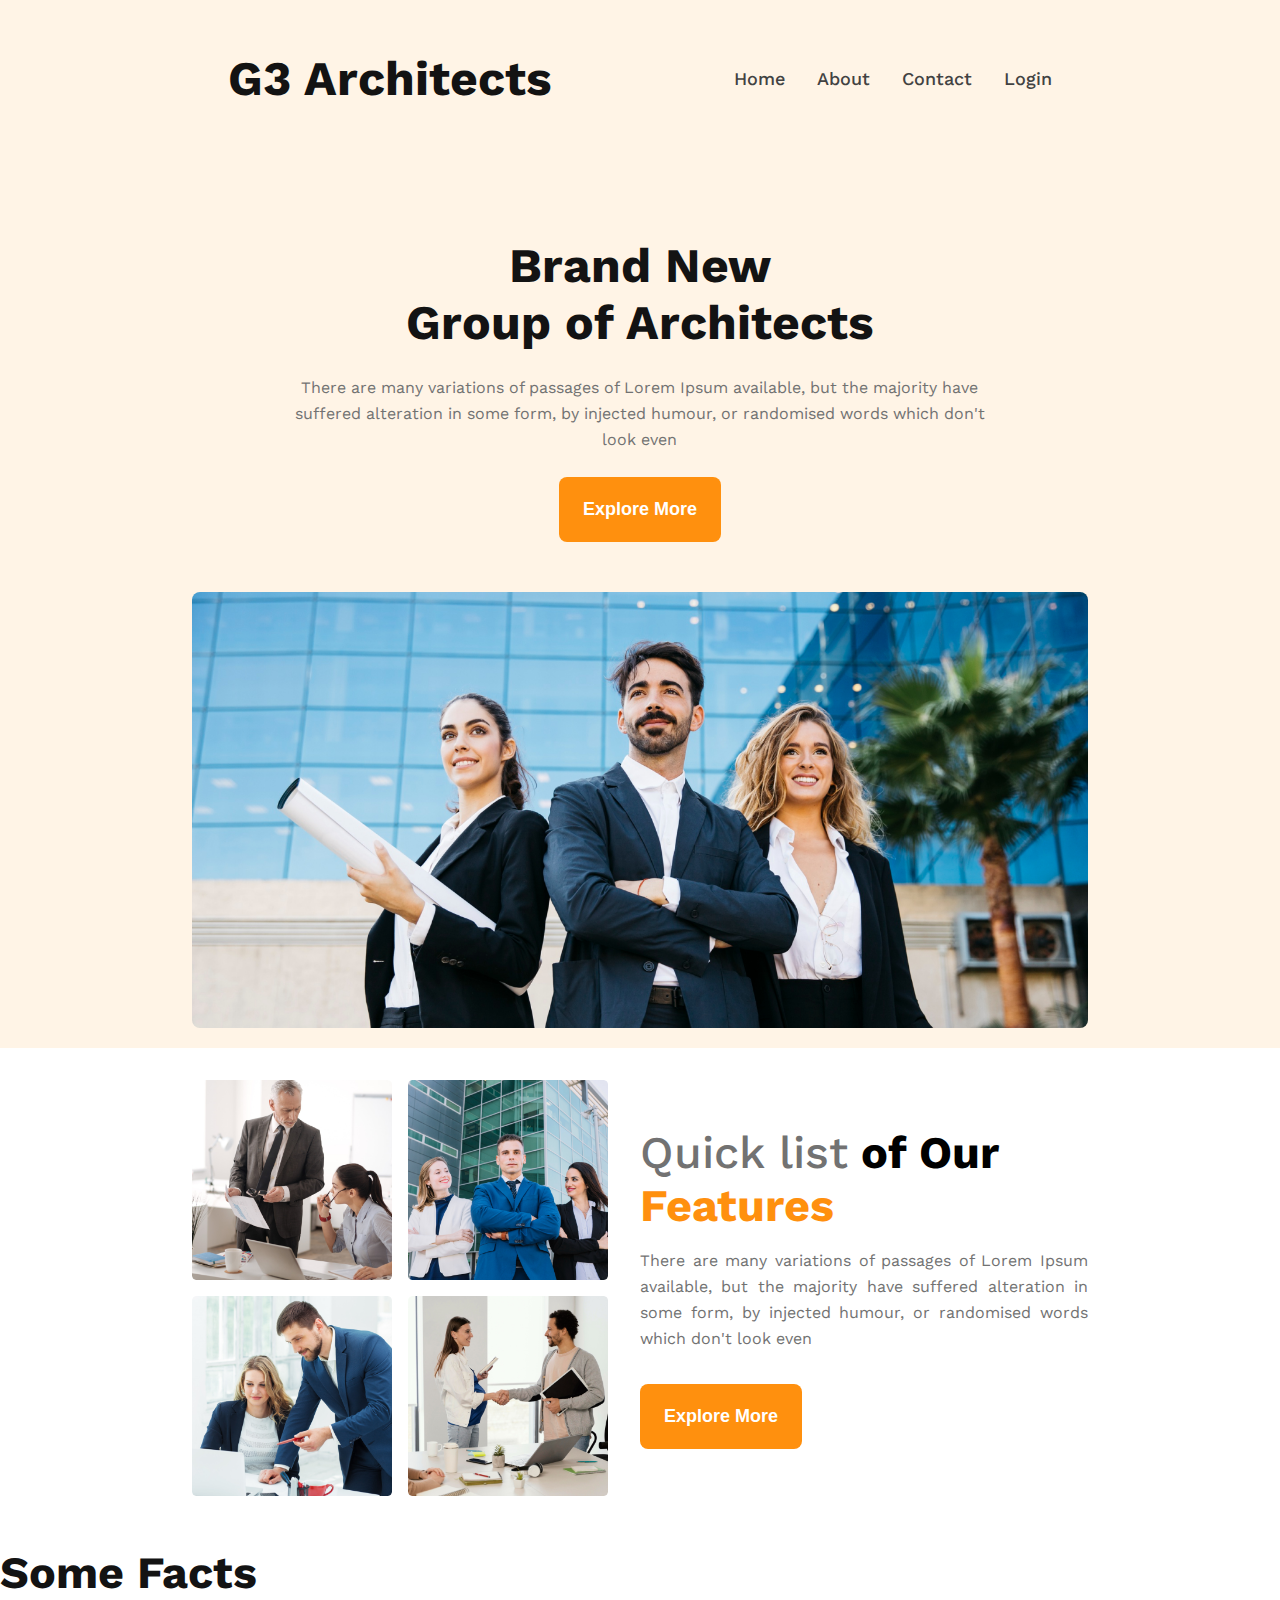
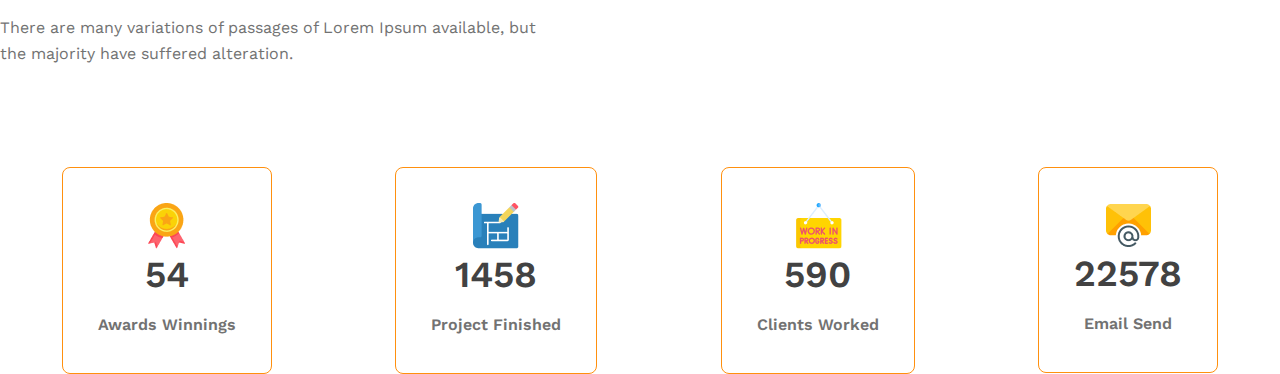
==== index.html @ 31759ce2 "Facts - Added" ====
<!DOCTYPE html>
<html lang="en">
  <head>
    <meta charset="UTF-8" />
    <meta name="viewport" content="width=device-width, initial-scale=1.0" />
    <title>G3 Architects | Hasib Muhammad</title>
    <link rel="preconnect" href="https://fonts.googleapis.com" />
    <link rel="preconnect" href="https://fonts.gstatic.com" crossorigin />
    <link
      href="https://fonts.googleapis.com/css2?family=Work+Sans:wght@400;600;700;800&display=swap"
      rel="stylesheet"
    />
    <link rel="stylesheet" href="css/style.css" />
  </head>
  <body>
    <header>
      <nav>
        <h2>G3 Architects</h2>
        <ul class="menus">
          <li><a href="">Home</a></li>
          <li><a href="">About</a></li>
          <li><a href="">Contact</a></li>
          <li><a href="">Login</a></li>
        </ul>
      </nav>
      <div class="header-inner">
        <h1>Brand New <br />Group of Architects</h1>
        <p>
          There are many variations of passages of Lorem Ipsum available, but
          the majority have suffered alteration in some form, by injected
          humour, or randomised words which don't look even
        </p>
        <button class="btn">Explore More</button>
      </div>
      <div class="banner">
        <img src="./images/banner.png" alt="" />
      </div>
    </header>
    <main>
      <section class="team-section">
        <div class="team-members">
          <div class="team team-1">
            <img src="./images/team1.png" alt="" />
            <img src="./images/team2.png" alt="" />
          </div>
          <div class="team team-2">
            <img src="./images/team3.png" alt="" />
            <img src="./images/team4.png" alt="" />
          </div>
        </div>
        <div class="team-feature">
          <h3>
            <span class="text-secondary">Quick list</span> of Our <br />
            <span class="feature-color">Features</span>
          </h3>
          <p>
            There are many variations of passages of Lorem Ipsum available, but
            the majority have suffered alteration in some form, by injected
            humour, or randomised words which don't look even
          </p>
          <button class="btn team-btn">Explore More</button>
        </div>
      </section>
      <section class="fact-section">
        <h3>Some Facts</h2>
          <p>
            There are many variations of passages of Lorem Ipsum available, but <br> the majority have suffered alteration.
          </p>

          <div class="facts">
            <div class="fact">
              <img src="./images/icons/ribon.png" alt="">
              <h3 class="stat">54</h3>
              <p>Awards Winnings</p>
            </div>
            <div class="fact">
              <img src="./images/icons/projects.png" alt="">
              <h3 class="stat">1458</h3>
              <p>Project Finished</p>
            </div>
            <div class="fact">
              <img src="./images/icons/customers.png" alt="">
              <h3 class="stat">590</h3>
              <p>Clients Worked</p>
            </div>
            <div class="fact">
              <img src="./images/icons/email.png" alt="">
              <h3 class="stat">22578</h3>
              <p>Email Send</p>
            </div>

          </div>
      </section>
    </main>
  </body>
</html>
---- css/style.css ----
* {
  margin: 0;
  padding: 0;
}
:root {
  --dark-1: #131313;
  --dark-2: #424242;
  --dark-3: #727272;
  --orange: #ff900e;
  --header-bg: rgba(255, 144, 14, 0.1);
  --footer-bg: #fff4e7;
}

body {
  font-family: "Work Sans", sans-serif;
}

header {
  background-color: var(--header-bg);
}

nav {
  max-width: 1440px;
  margin: 0 auto;
  display: flex;
  justify-content: space-between;
  align-items: center;

  padding: 50px 228px;
  margin-bottom: 80px;
}
nav h2 {
  color: var(--dark-1);
  text-align: center;
  font-size: 3rem;
  font-weight: 700;
}
nav ul li {
  list-style: none;
}
nav ul li a {
  text-decoration: none;

  color: var(--dark-2);
  text-align: center;
  font-size: 18px;
  font-weight: 500;
  line-height: 26px;
}
.menus {
  display: flex;
  gap: 2rem;
}

.header-inner {
  max-width: 70%;
  margin: 0 auto;
  text-align: center;
}
.header-inner h1 {
  color: var(--dark-1);
  text-align: center;
  font-size: 3rem;
  font-style: normal;
  font-weight: 700;
}
.header-inner p {
  color: var(--dark-3);
  font-size: 16px;
  font-weight: 400;
  line-height: 26px; /* 162.5% */
  /* margin: 1rem 0; */
  width: 80%;
  margin: 1.5rem auto;
}

.btn {
  border-radius: 8px;
  background-color: var(--orange);
  color: #fff;
  padding: 22px 24px;
  border: none;
  color: #fff;
  font-size: 18px;
  font-weight: 600;
}

.banner {
  max-width: 70%;
  margin: 0 auto;
  padding-bottom: 1rem;
}
.banner img {
  width: 100%;
  margin-top: 50px;
  border-radius: 8px;
}
main {
  max-width: 1440px;
  margin: 0 auto;
}
.team-section {
  display: flex;
  justify-content: center;
  align-items: center;
  gap: 2rem;
  margin-top: 2rem;
}
.team {
  display: flex;
  justify-content: center;
  align-items: center;
  gap: 1rem;
}
.team img {
  width: 200px;
}
.team-2 {
  margin-top: 1rem;
}
.team-feature {
  max-width: 35%;
}
.team-feature p {
  text-align: justify;
  margin-top: 1rem;
  color: var(--dark-3);
  font-size: 16px;
  font-weight: 400;
  line-height: 26px;
}
.team-feature h3 {
  font-size: 45px;
  font-style: normal;
  font-weight: 700;
  line-height: normal;
}
.feature-color {
  color: var(--orange);
  font-weight: 700;
}
.text-secondary {
  color: var(--dark-3);
  font-weight: 500;
}

.team-btn {
  margin-top: 2rem;
}

/* Fact Section */
.fact-section {
  margin-top: 50px;
}
.fact-section h3 {
  color: var(--dark-1);
  font-size: 2.8rem;
  font-weight: 700;
}

.fact-section p {
  margin-top: 1rem;
  color: var(--dark-3);
  font-size: 1rem;
  font-style: normal;
  font-weight: 400;
  line-height: 26px;
}
.facts {
  display: flex;
  justify-content: space-around;
  align-items: center;
  margin-top: 100px;
}
.fact {
  border-radius: 8px;
  border: 1px solid var(--orange);
  padding: 35px;
  text-align: center;
}

.fact h3 {
  color: var(--dark-2);
  font-size: 2.3rem;
  font-weight: 600;
}

.fact p {
  color: var(--dark-3);
  font-size: 1rem;
  font-weight: 600;
}

/* Responsive Css - Media Query */
@media screen and (max-width: 576px) {
  nav {
    flex-direction: column;
    gap: 2rem;
    padding: 33px 100px;
  }
  nav h2 {
    font-size: 2rem;
  }
  nav ul {
    flex-direction: column;
  }
  .team-section {
    flex-direction: column;
  }
  .team {
    width: 100%;
    flex-direction: column;
  }
  .team-feature {
    max-width: 80%;
    margin: 0 auto;
  }
  .fact-section {
    max-width: 70%;
    margin: 2rem auto;
  }
  .facts {
    flex-direction: column;
    gap: 1rem;
  }
}

@media screen and (min-width: 577px) and (max-width: 960px) {
  nav {
    flex-direction: column;
    gap: 2rem;
  }
  nav h2 {
    font-size: 2rem;
  }
  .team-section {
    flex-direction: column;
  }
  .team-feature {
    max-width: 70%;
  }
  .fact-section {
    max-width: 70%;
    margin: 2rem auto;
  }
  .facts {
    flex-direction: column;
    gap: 1rem;
  }
}
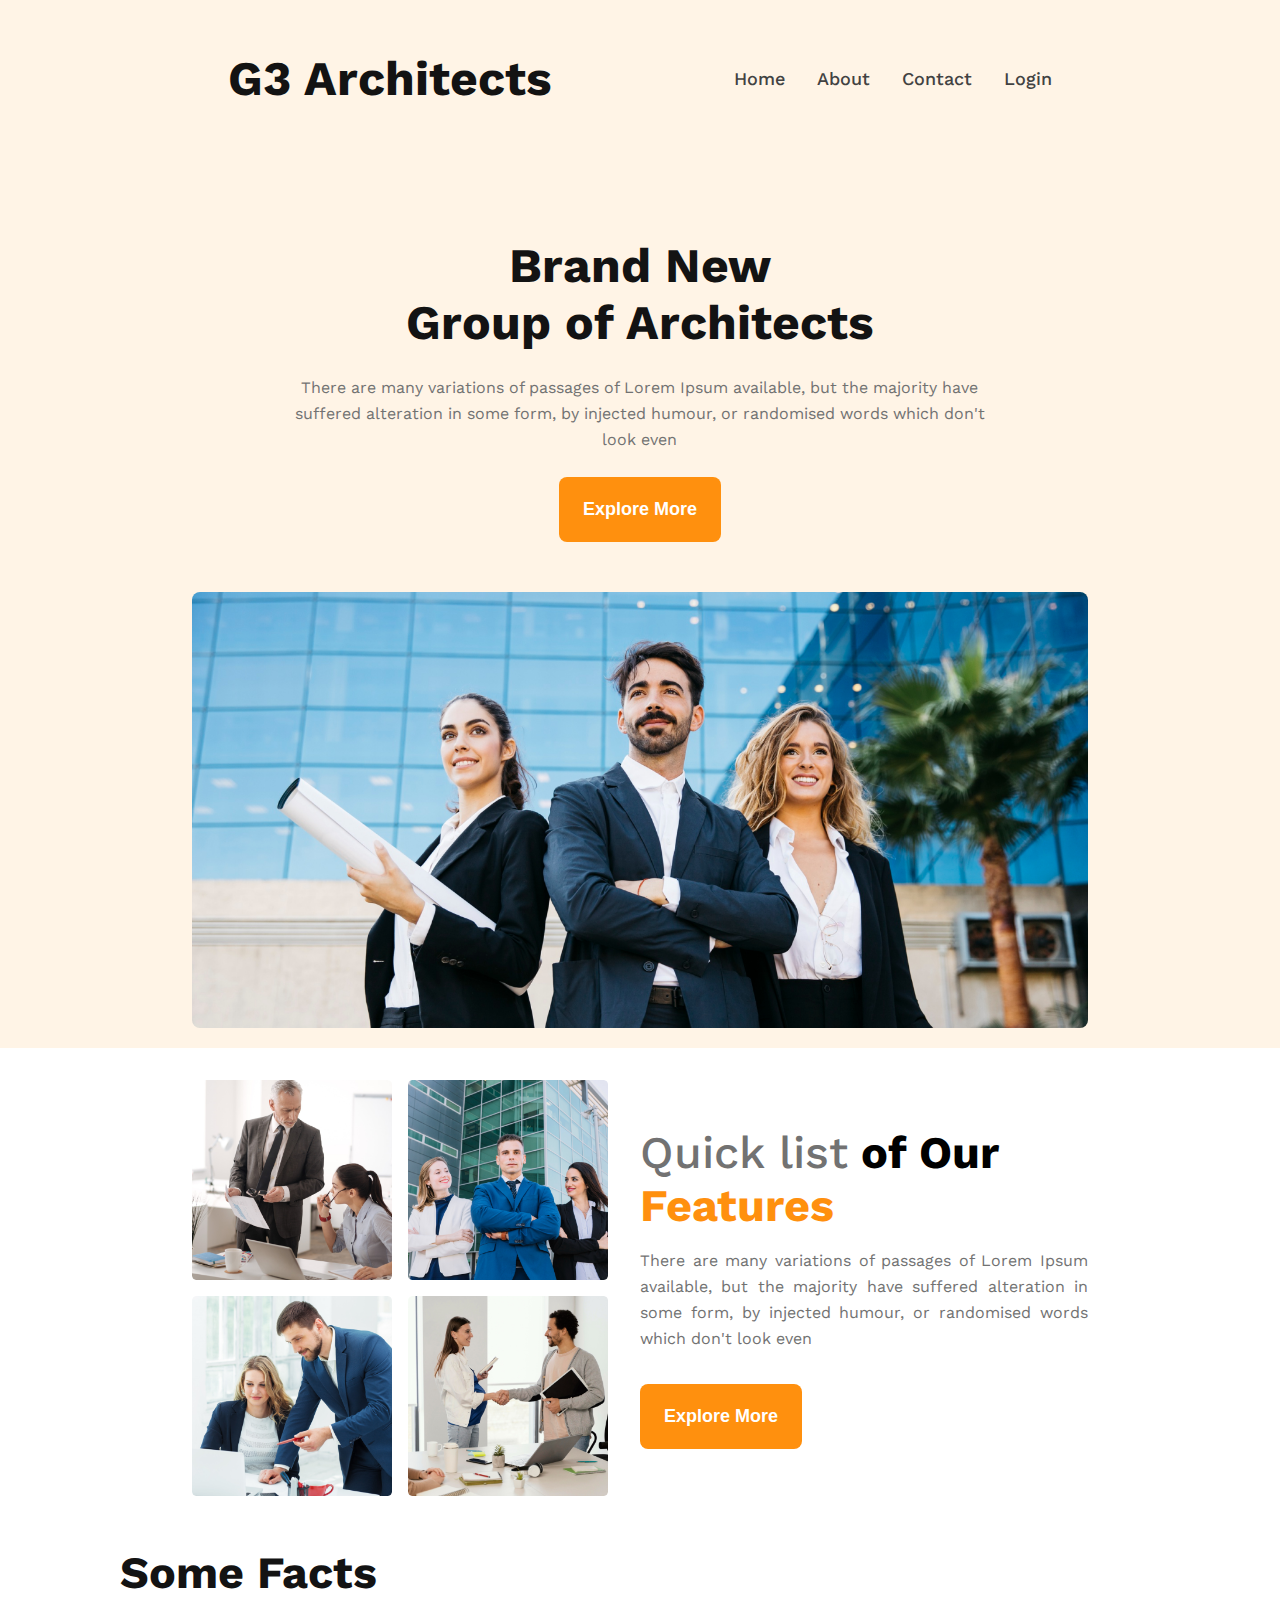
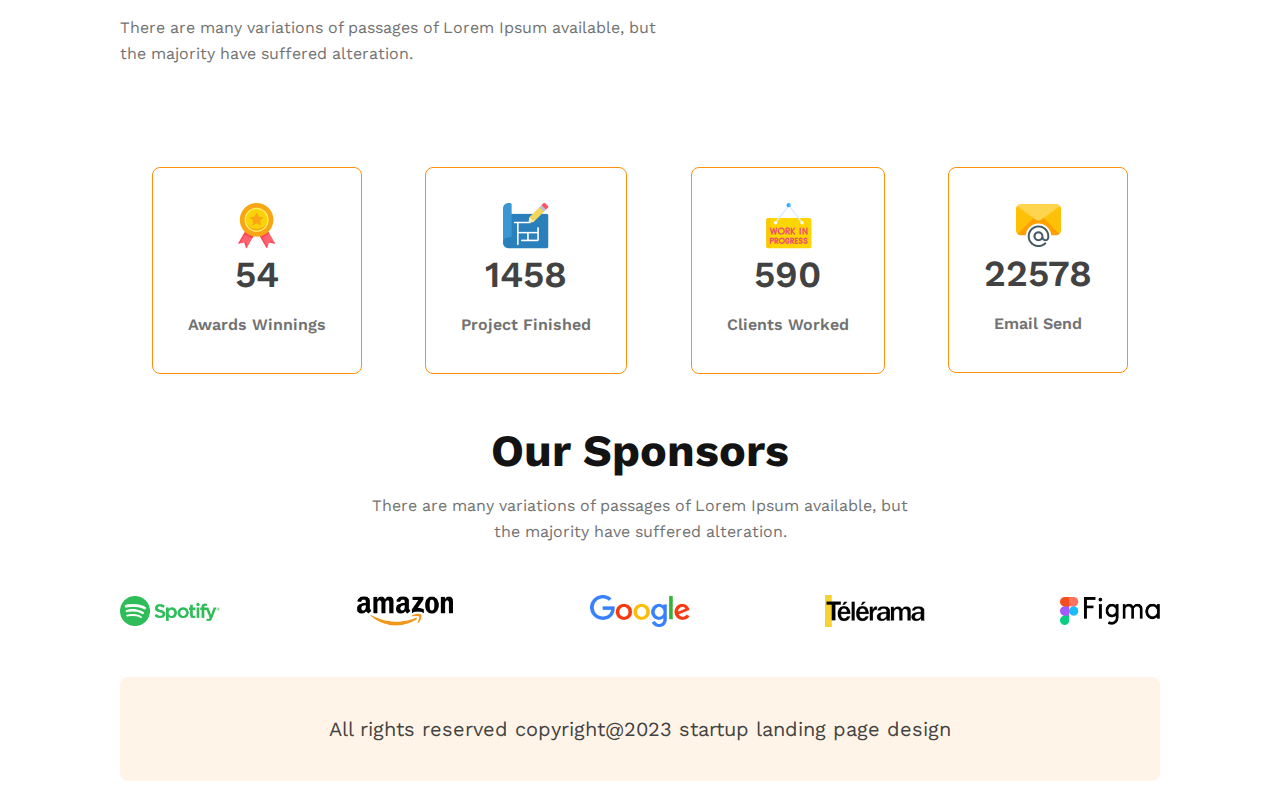
==== commit 1e43ffd4: "Sponsor and footer done" ====
--- a/index.html
+++ b/index.html
@@ -88,9 +88,25 @@
               <h3 class="stat">22578</h3>
               <p>Email Send</p>
             </div>
-
           </div>
       </section>
+      <section class="our-sponsor">
+        <div class="sponsor-header">
+          <h3>Our Sponsors</h3>
+          <p>There are many variations of passages of Lorem Ipsum available, but <br> the majority have suffered alteration.</p>
+        </div>
+
+        <div class="sponsors">
+          <img src="./images/sponsors/spotify.png" alt="">
+          <img src="./images/sponsors/amazon.png" alt="">
+          <img src="./images/sponsors/google.png" alt="">
+          <img src="./images/sponsors/telerama.png" alt="">
+          <img src="./images/sponsors/figma.png" alt="">
+        </div>
+      </section>
     </main>
+    <footer>
+      <p>All rights reserved copyright@2023 startup landing page design</p>
+    </footer>
   </body>
 </html>
--- a/css/style.css
+++ b/css/style.css
@@ -150,15 +150,19 @@
 
 /* Fact Section */
 .fact-section {
-  margin-top: 50px;
-}
-.fact-section h3 {
+  max-width: 1040px;
+  /* margin-top: 50px; */
+  margin: 50px auto;
+}
+.fact-section h3,
+.our-sponsor h3 {
   color: var(--dark-1);
   font-size: 2.8rem;
   font-weight: 700;
 }
 
-.fact-section p {
+.fact-section p,
+.our-sponsor p {
   margin-top: 1rem;
   color: var(--dark-3);
   font-size: 1rem;
@@ -191,6 +195,44 @@
   font-weight: 600;
 }
 
+/* Sponsors */
+.our-sponsor {
+  max-width: 1040px;
+  margin: 0 auto;
+}
+
+.sponsor-header {
+  text-align: center;
+}
+
+.sponsors {
+  margin: 50px 0;
+
+  display: flex;
+  justify-content: space-between;
+  align-items: center;
+}
+.sponsors img {
+  width: 100px;
+}
+
+footer {
+  max-width: 1040px;
+  margin: 0 auto;
+  background: #fff4e7;
+  border-radius: 8px;
+
+  margin-bottom: 1rem;
+}
+
+footer p {
+  text-align: center;
+  padding: 40px 0;
+
+  color: var(--dark-2);
+  font-size: 20px;
+  font-weight: 400;
+}
 /* Responsive Css - Media Query */
 @media screen and (max-width: 576px) {
   nav {
@@ -223,9 +265,15 @@
     flex-direction: column;
     gap: 1rem;
   }
-}
-
-@media screen and (min-width: 577px) and (max-width: 960px) {
+
+  .sponsors {
+    justify-content: center;
+    flex-direction: column;
+    gap: 2rem;
+  }
+}
+
+@media screen and (min-width: 577px) and (max-width: 990px) {
   nav {
     flex-direction: column;
     gap: 2rem;
@@ -247,4 +295,8 @@
     flex-direction: column;
     gap: 1rem;
   }
-}
+  .sponsors {
+    justify-content: center;
+    gap: 2rem;
+  }
+}
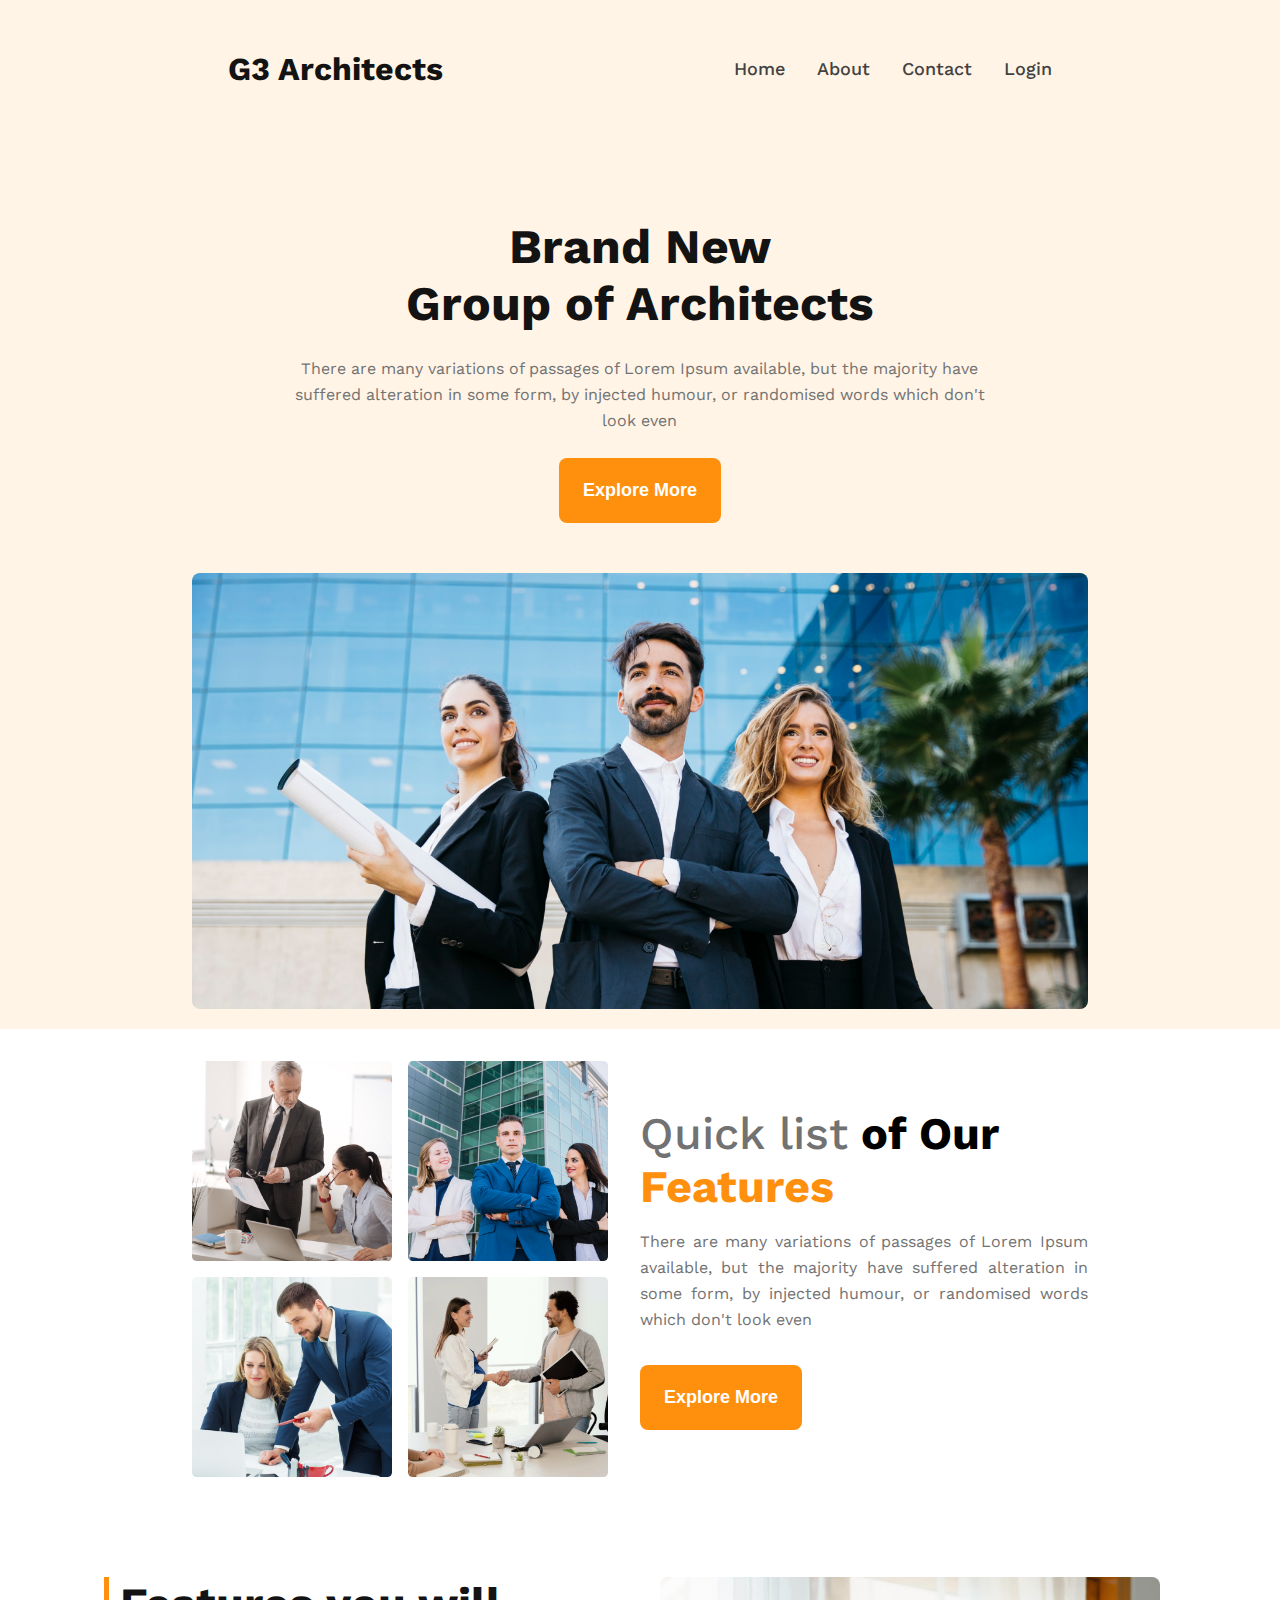
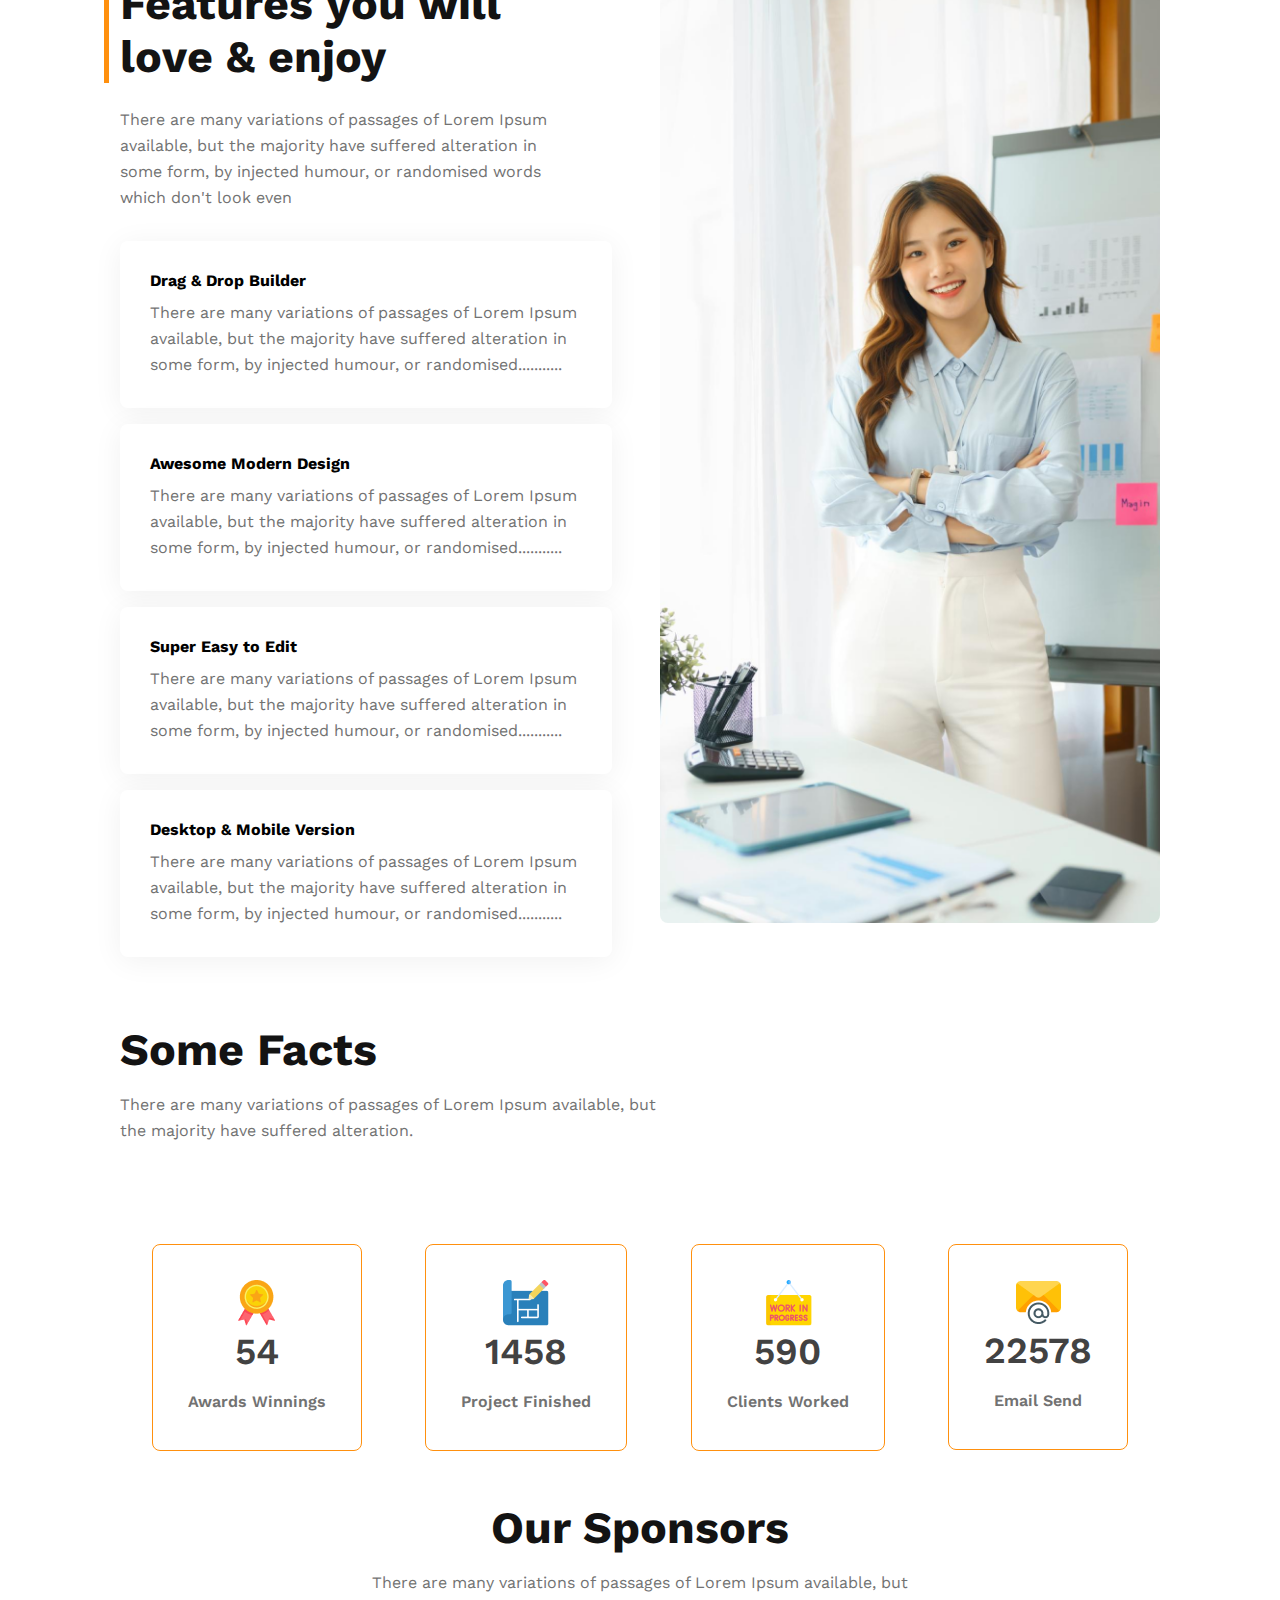
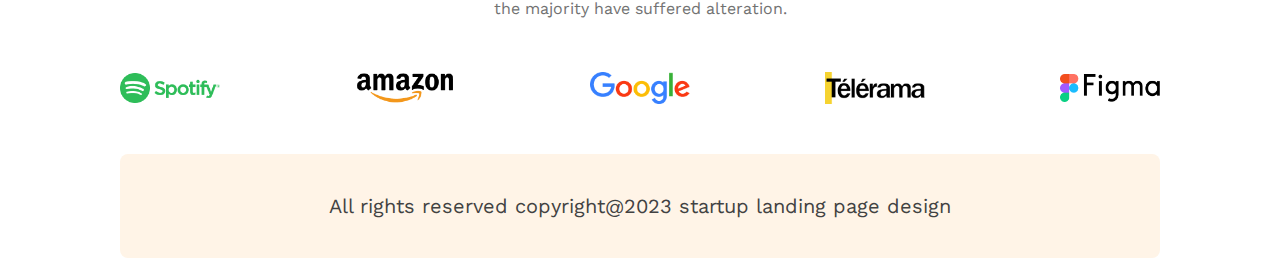
==== commit e661970e: "G3-Archtect - Done" ====
--- a/index.html
+++ b/index.html
@@ -61,6 +61,44 @@
           <button class="btn team-btn">Explore More</button>
         </div>
       </section>
+      <section class="feature-section">
+        <div class="feature-left">
+          <div class="line"></div>
+          <h2>Features you will <br>love & enjoy</h2>
+          <p>
+            There are many variations of passages of Lorem Ipsum available, but the majority have suffered alteration in some form, by injected humour, or randomised words which don't look even
+          </p>
+          <div class="features">
+            <div class="feature">
+              <h4>Drag & Drop Builder</h4>
+              <p>
+                There are many variations of passages of Lorem Ipsum available, but the majority have suffered alteration in some form, by injected humour, or randomised...........
+              </p>
+            </div>
+            <div class="feature">
+              <h4>Awesome Modern Design</h4>
+              <p>
+                There are many variations of passages of Lorem Ipsum available, but the majority have suffered alteration in some form, by injected humour, or randomised...........
+              </p>
+            </div>
+            <div class="feature">
+              <h4>Super Easy to Edit</h4>
+              <p>
+                There are many variations of passages of Lorem Ipsum available, but the majority have suffered alteration in some form, by injected humour, or randomised...........
+              </p>
+            </div>
+            <div class="feature">
+              <h4>Desktop & Mobile Version</h4>
+              <p>
+                There are many variations of passages of Lorem Ipsum available, but the majority have suffered alteration in some form, by injected humour, or randomised...........
+              </p>
+            </div>
+          </div>
+        </div>
+        <div class="feature-right">
+          <img src="./images/architect.png" alt="">
+        </div>
+      </section>
       <section class="fact-section">
         <h3>Some Facts</h2>
           <p>
--- a/css/style.css
+++ b/css/style.css
@@ -32,7 +32,7 @@
 nav h2 {
   color: var(--dark-1);
   text-align: center;
-  font-size: 3rem;
+  font-size: 2rem;
   font-weight: 700;
 }
 nav ul li {
@@ -148,6 +148,63 @@
   margin-top: 2rem;
 }
 
+/* Feature Section */
+.feature-section {
+  max-width: 1040px;
+  margin: 0 auto;
+  display: flex;
+  justify-content: space-between;
+  margin-top: 100px;
+}
+.feature-left {
+  position: relative;
+}
+.feature-left .line {
+  position: absolute;
+
+  background-color: var(--orange);
+  width: 5px;
+  height: 106px;
+  top: 0;
+  left: -1rem;
+}
+.feature-left h2 {
+  color: var(--dark-1);
+  font-size: 2.8rem;
+  font-weight: 700;
+}
+
+.feature-left > p {
+  margin-top: 1.5rem;
+  color: var(--dark-3);
+  font-weight: 400;
+  line-height: 26px;
+  max-width: 85%;
+}
+.features {
+  margin-top: 30px;
+}
+.feature {
+  max-width: 80%;
+  padding: 30px;
+  border-radius: 8px;
+  background: #fff;
+  box-shadow: 0px 4px 30px 0px rgba(0, 0, 0, 0.06);
+  margin-bottom: 1rem;
+}
+.feature p {
+  color: var(--dark-3);
+  font-weight: 400;
+  line-height: 26px;
+  margin-top: 10px;
+}
+.feature-right img {
+  max-width: 500px;
+  height: 95%;
+  object-fit: cover;
+  border-radius: 8px;
+}
+
 /* Fact Section */
 .fact-section {
   max-width: 1040px;
@@ -233,6 +290,7 @@
   font-size: 20px;
   font-weight: 400;
 }
+
 /* Responsive Css - Media Query */
 @media screen and (max-width: 576px) {
   nav {
@@ -257,6 +315,17 @@
     max-width: 80%;
     margin: 0 auto;
   }
+
+  .feature-section {
+    max-width: 80%;
+    margin: 100px auto;
+    flex-direction: column-reverse;
+  }
+
+  .feature-right img {
+    width: 100%;
+  }
+
   .fact-section {
     max-width: 70%;
     margin: 2rem auto;
@@ -271,6 +340,9 @@
     flex-direction: column;
     gap: 2rem;
   }
+  footer {
+    max-width: 80%;
+  }
 }
 
 @media screen and (min-width: 577px) and (max-width: 990px) {
@@ -286,6 +358,15 @@
   }
   .team-feature {
     max-width: 70%;
+  }
+  .feature-section {
+    max-width: 80%;
+    margin: 100px auto;
+    flex-direction: column-reverse;
+  }
+
+  .feature-right img {
+    width: 100%;
   }
   .fact-section {
     max-width: 70%;
@@ -299,4 +380,7 @@
     justify-content: center;
     gap: 2rem;
   }
-}
+  footer {
+    max-width: 80%;
+  }
+}
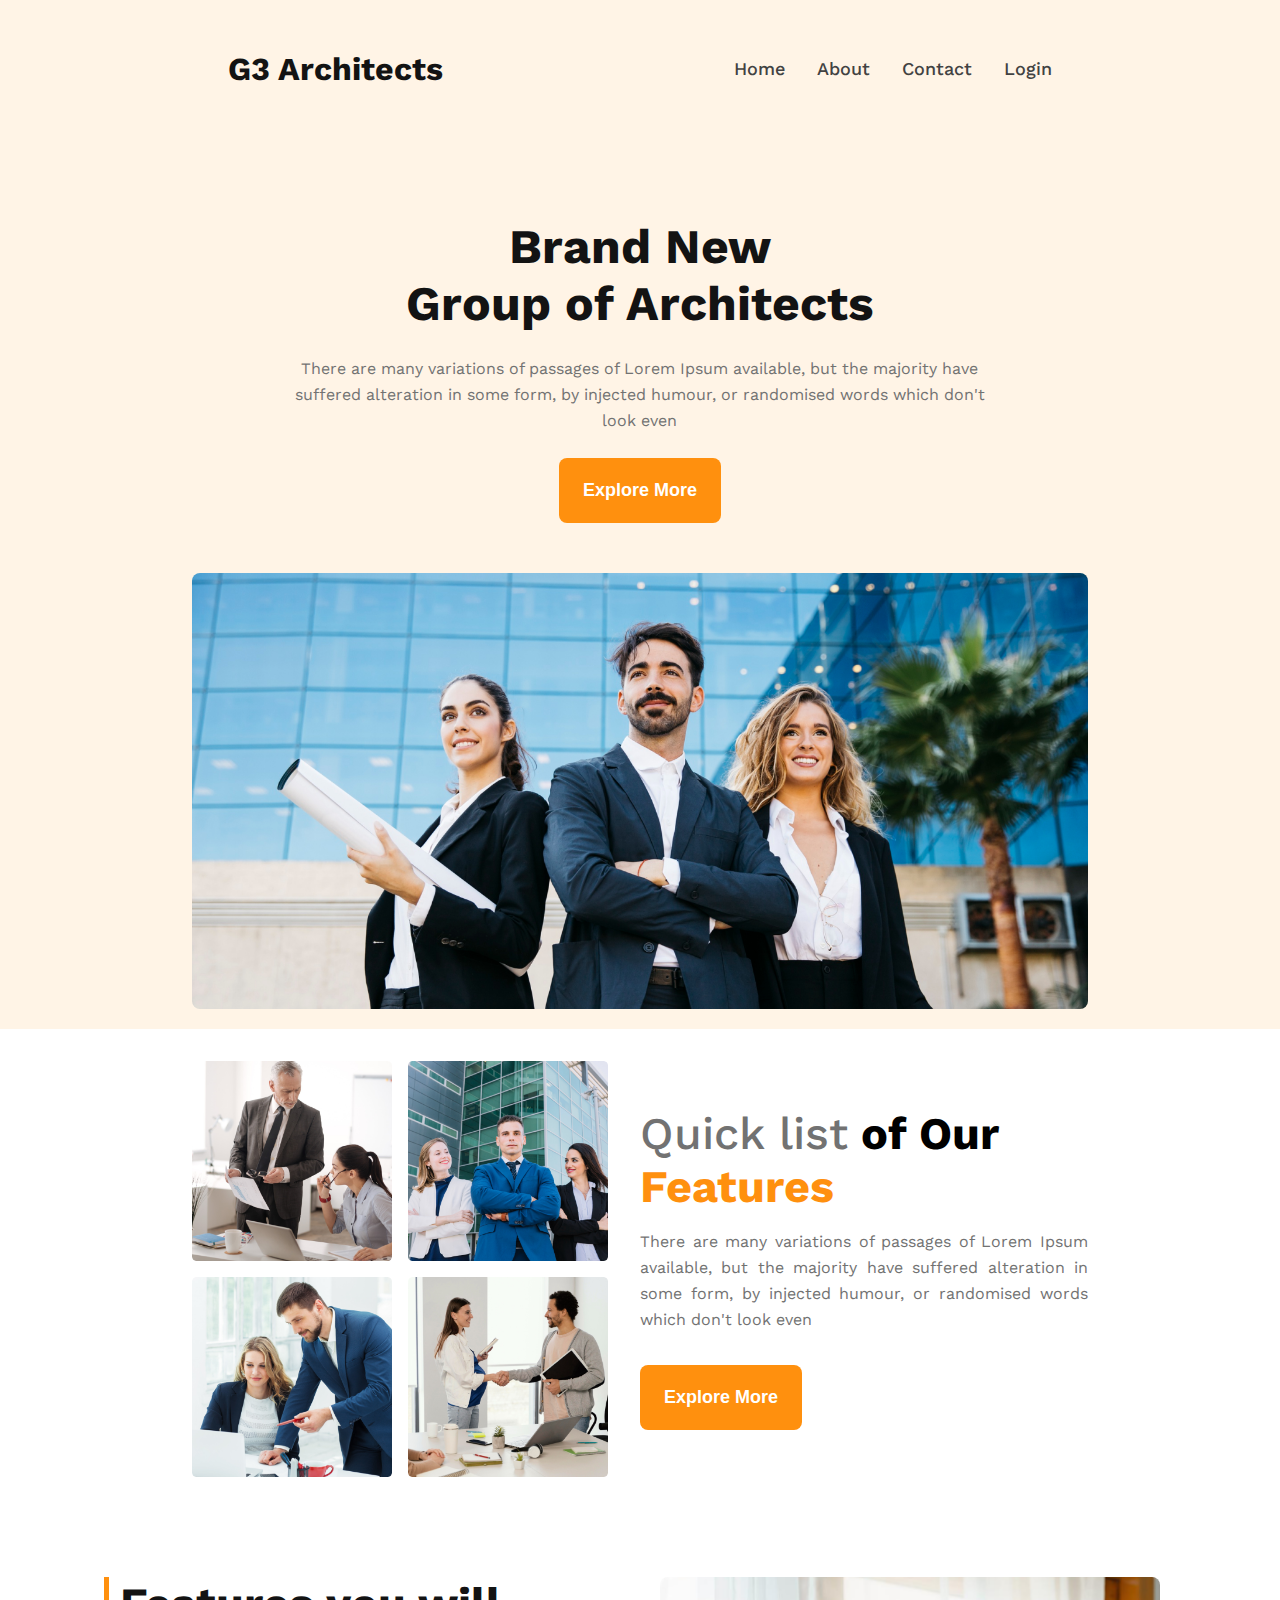
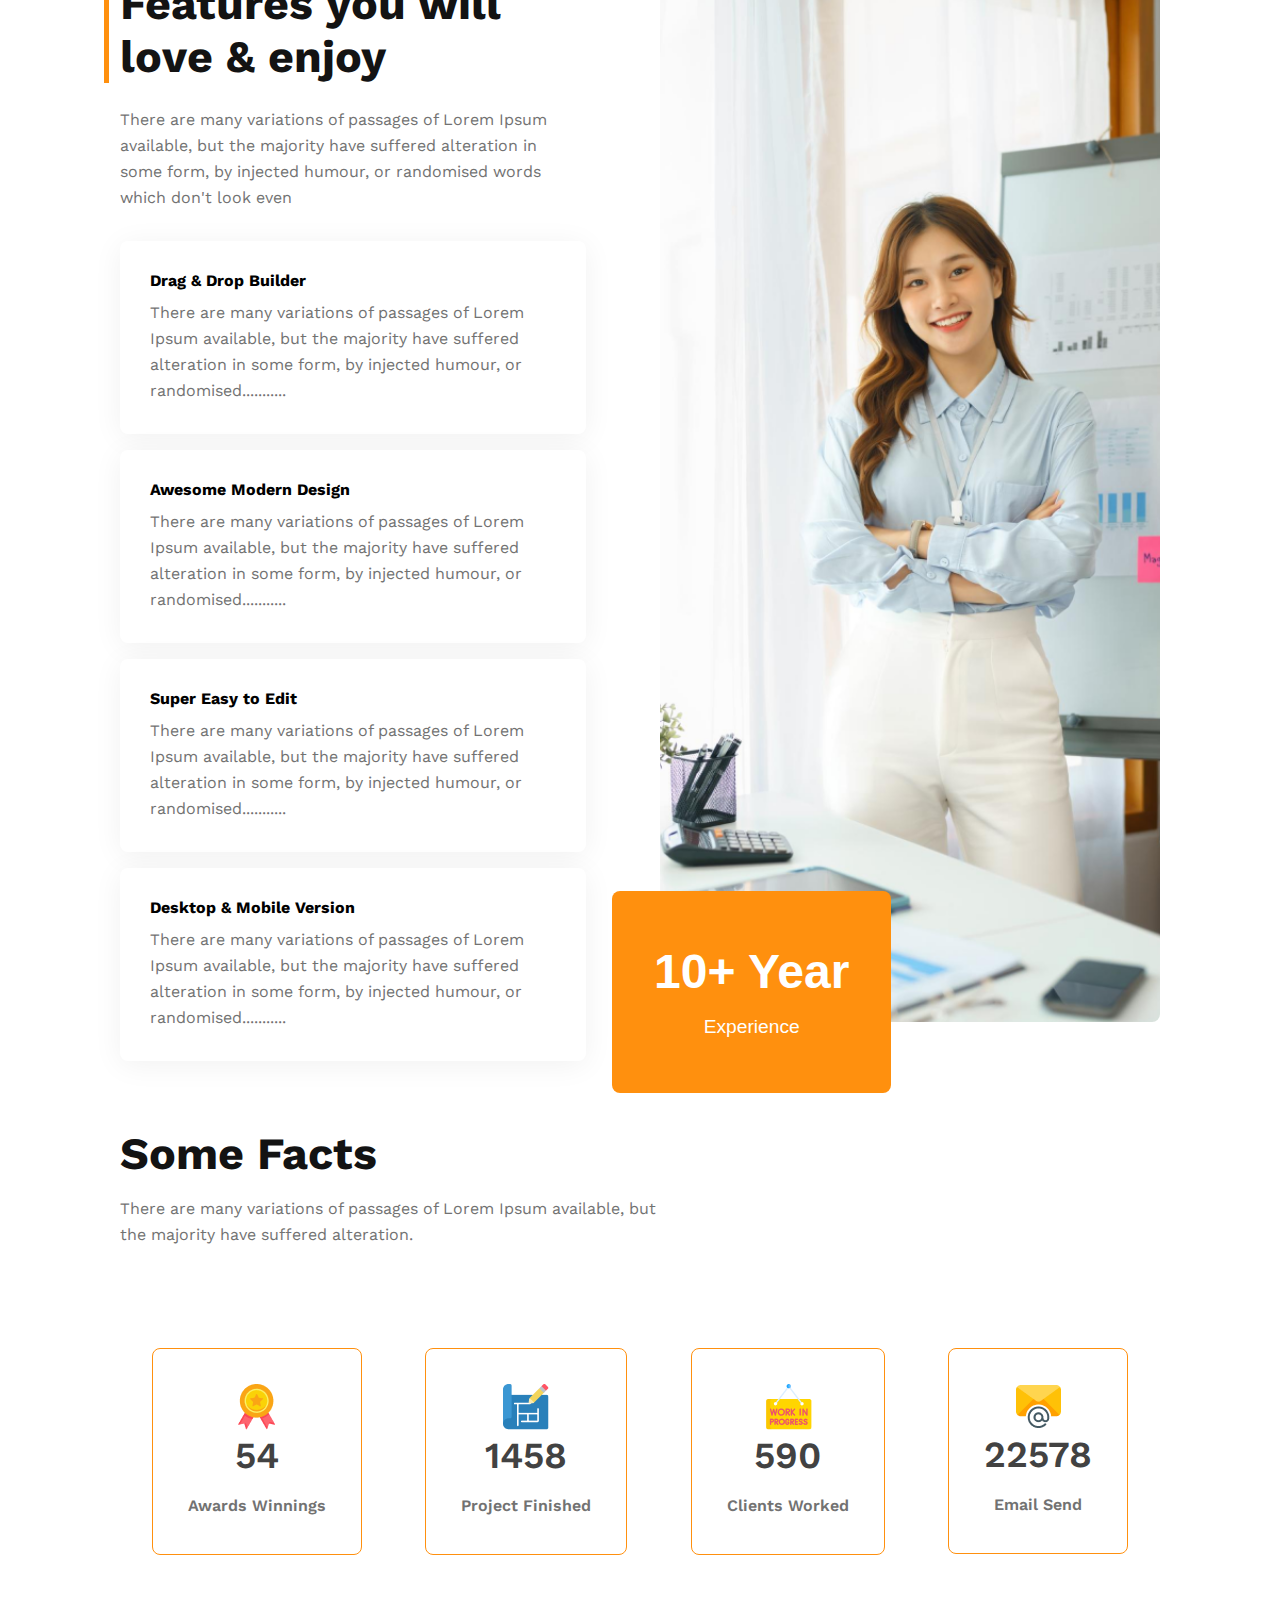
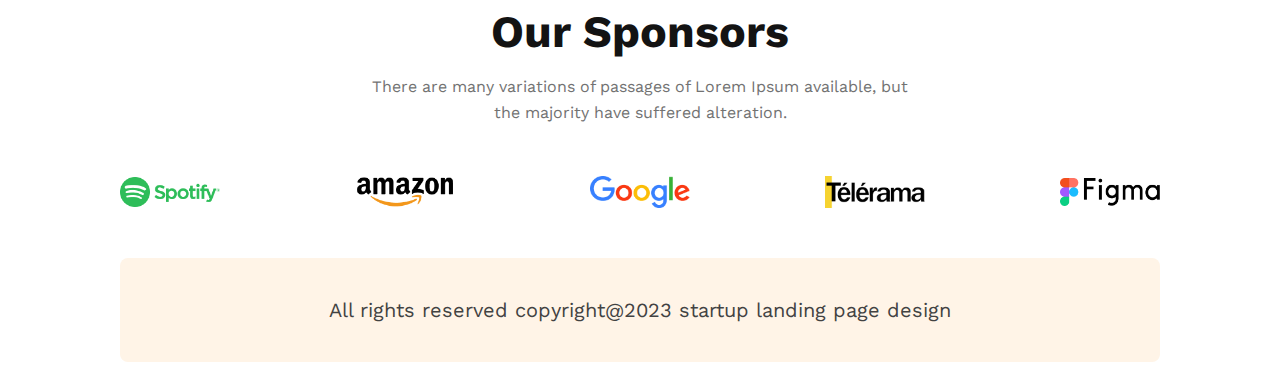
==== commit 0a4eff5c: "Experience Button Added" ====
--- a/index.html
+++ b/index.html
@@ -97,6 +97,9 @@
         </div>
         <div class="feature-right">
           <img src="./images/architect.png" alt="">
+          <div class="experience-btn">
+            <button class="btn btn-large">10+ Year <span class="small">Experience</span></button>
+          </div>
         </div>
       </section>
       <section class="fact-section">
--- a/css/style.css
+++ b/css/style.css
@@ -85,6 +85,21 @@
   font-weight: 600;
 }
 
+.btn-large {
+  padding: 46px 42px;
+  font-size: 3rem;
+  font-weight: 700;
+  line-height: 70px;
+}
+
+.small {
+  display: block;
+  font-size: 1.2rem;
+  font-style: normal;
+  font-weight: 500;
+  line-height: 40px;
+}
+
 .banner {
   max-width: 70%;
   margin: 0 auto;
@@ -155,6 +170,7 @@
   display: flex;
   justify-content: space-between;
   margin-top: 100px;
+  gap: 2rem;
 }
 .feature-left {
   position: relative;
@@ -198,6 +214,16 @@
   line-height: 26px;
   margin-top: 10px;
 }
+
+.feature-right {
+  position: relative;
+}
+.experience-btn button {
+  position: absolute;
+  bottom: -1rem;
+  left: -3rem;
+}
+
 .feature-right img {
   max-width: 500px;
   height: 95%;
